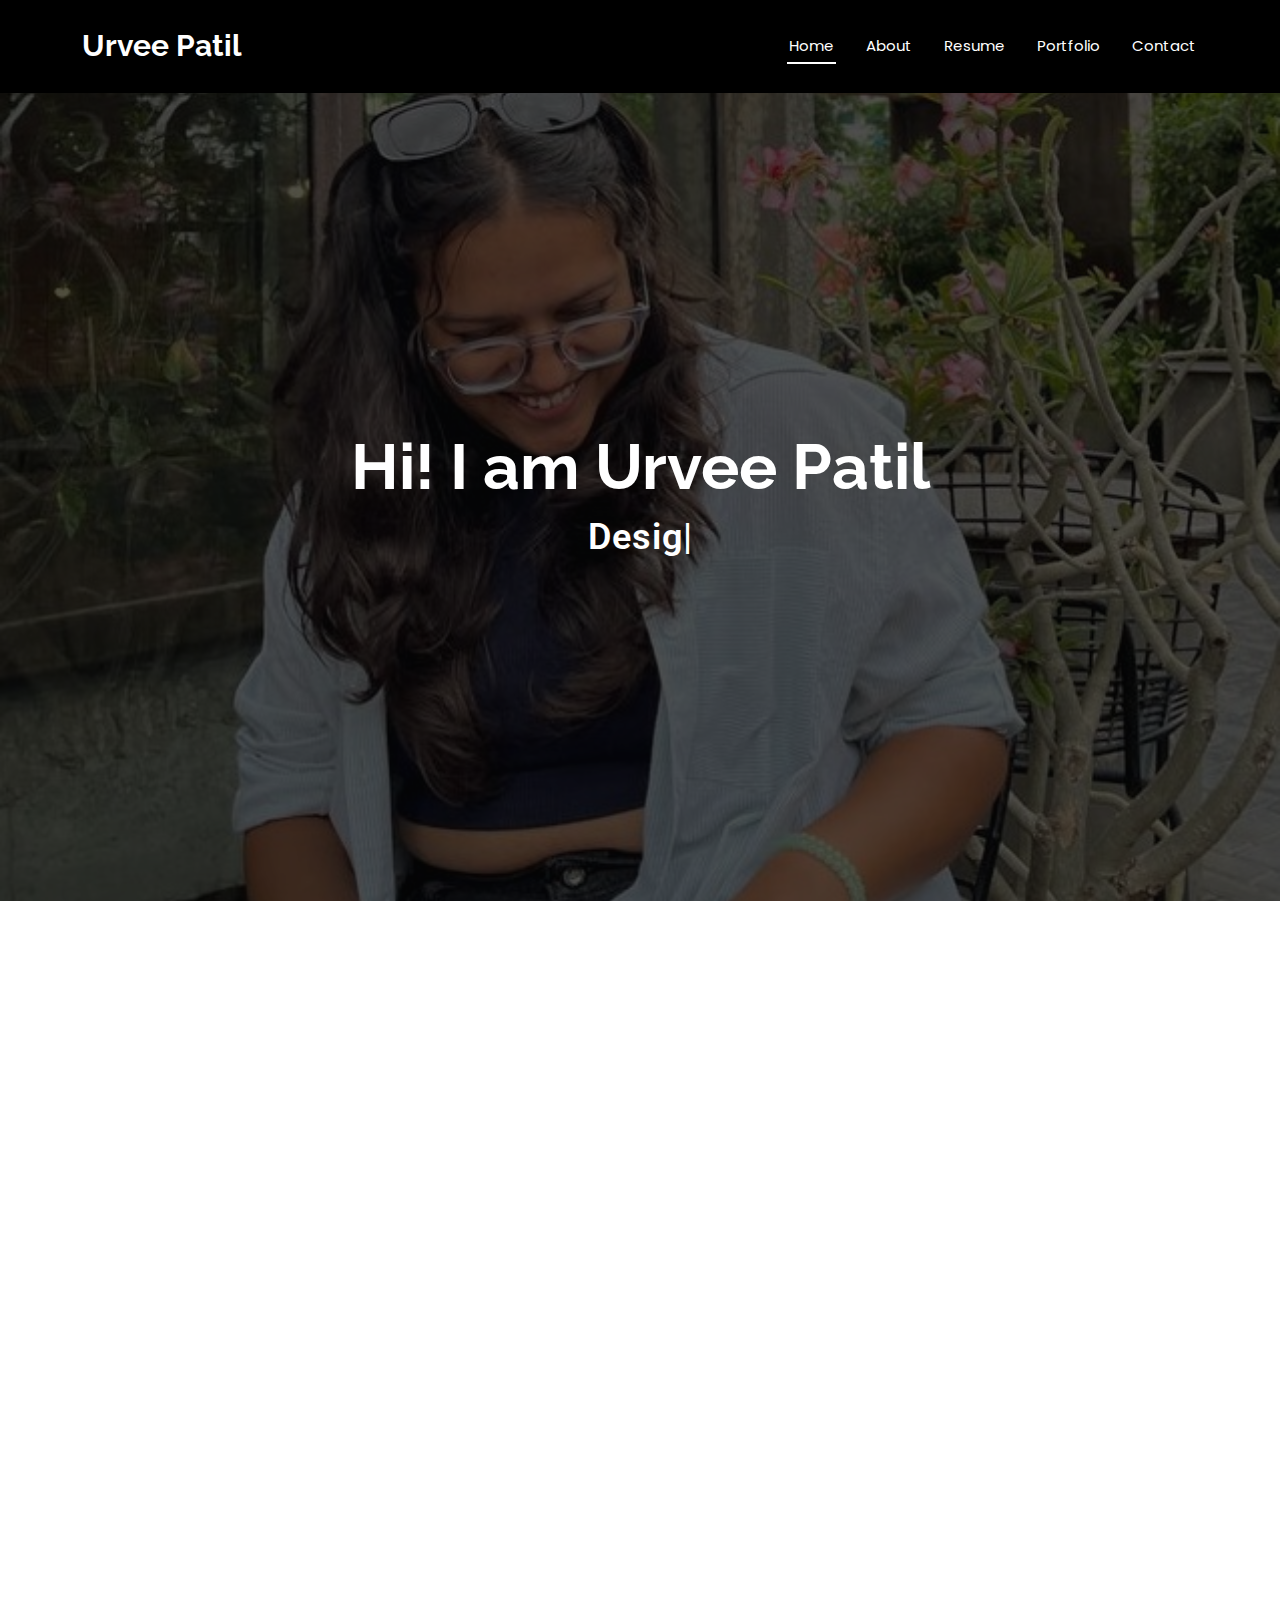
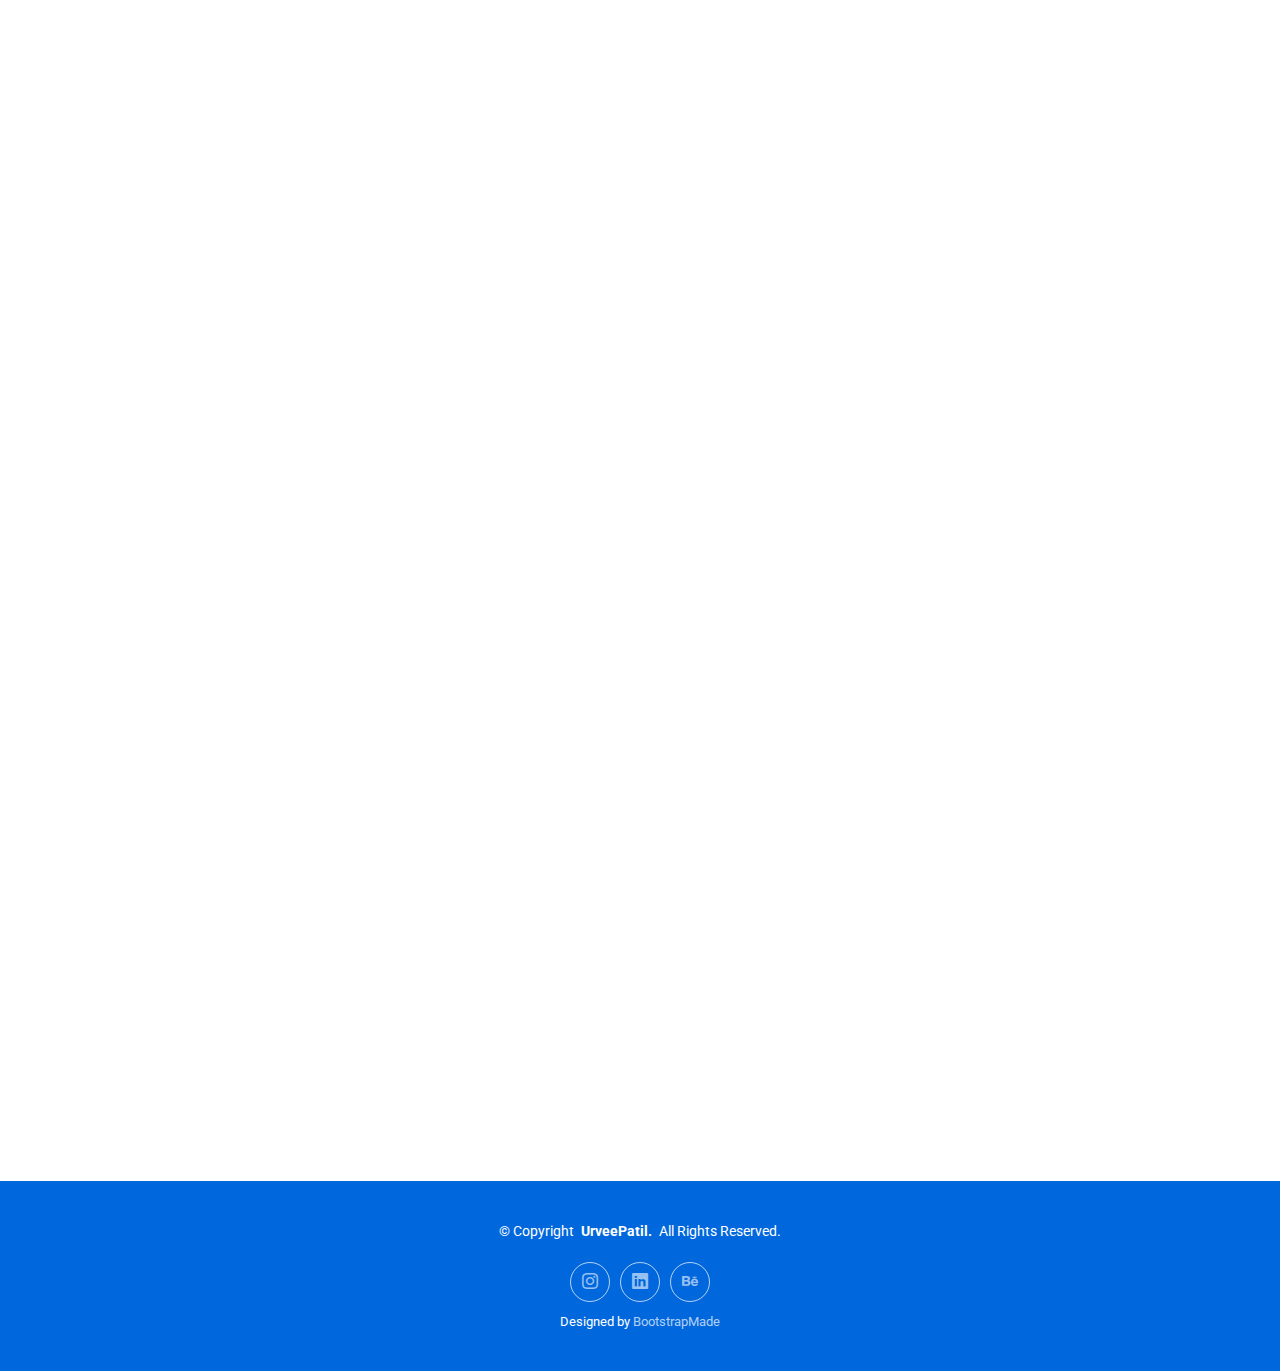
==== index.html @ 6a40bc37 "This is my first commit" ====
<!DOCTYPE html>
<html lang="en">

<head>
  <meta charset="utf-8">
  <meta content="width=device-width, initial-scale=1.0" name="viewport">
  <title>Portfolio</title>
  <meta name="description" content="">
  <meta name="keywords" content="">

  <!-- Favicons -->
  <link href="assets/img/favicon.png" rel="icon">
  <link href="assets/img/apple-touch-icon.png" rel="apple-touch-icon">

  <!-- Fonts -->
  <link href="https://fonts.googleapis.com" rel="preconnect">
  <link href="https://fonts.gstatic.com" rel="preconnect" crossorigin>
  <link href="https://fonts.googleapis.com/css2?family=Roboto:ital,wght@0,100;0,300;0,400;0,500;0,700;0,900;1,100;1,300;1,400;1,500;1,700;1,900&family=Poppins:ital,wght@0,100;0,200;0,300;0,400;0,500;0,600;0,700;0,800;0,900;1,100;1,200;1,300;1,400;1,500;1,600;1,700;1,800;1,900&family=Raleway:ital,wght@0,100;0,200;0,300;0,400;0,500;0,600;0,700;0,800;0,900;1,100;1,200;1,300;1,400;1,500;1,600;1,700;1,800;1,900&display=swap" rel="stylesheet">

  <!-- Vendor CSS Files -->
  <link href="assets/vendor/bootstrap/css/bootstrap.min.css" rel="stylesheet">
  <link href="assets/vendor/bootstrap-icons/bootstrap-icons.css" rel="stylesheet">
  <link href="assets/vendor/aos/aos.css" rel="stylesheet">
  <link href="assets/vendor/glightbox/css/glightbox.min.css" rel="stylesheet">
  <link href="assets/vendor/swiper/swiper-bundle.min.css" rel="stylesheet">

  <!-- Main CSS File -->
  <link href="assets/css/main.css" rel="stylesheet">

  <!-- =======================================================
  * Template Name: DevFolio
  * Template URL: https://bootstrapmade.com/devfolio-bootstrap-portfolio-html-template/
  * Updated: Aug 07 2024 with Bootstrap v5.3.3
  * Author: BootstrapMade.com
  * License: https://bootstrapmade.com/license/
  ======================================================== -->
</head>

<body class="index-page">

  <header id="header" class="header d-flex align-items-center sticky-top">
    <div class="container-fluid container-xl position-relative d-flex align-items-center justify-content-between">

      <a href="index.html" class="logo d-flex align-items-center">
        <!-- Uncomment the line below if you also wish to use an image logo -->
        <!-- <img src="assets/img/logo.png" alt=""> -->
        <h1 class="sitename">Urvee Patil</h1>
      </a>

      <nav id="navmenu" class="navmenu">
        <ul>
          <li><a href="#hero" class="active">Home<br></a></li>
          <li><a href="#about">About</a></li>
          <li><a href="#resume">Resume</a></li>
          <li><a href="#portfolio">Portfolio</a></li>
          <li><a href="#contact">Contact</a></li>
        </ul>
        <i class="mobile-nav-toggle d-xl-none bi bi-list"></i>
      </nav>

    </div>
  </header>

  <main class="main">

    <!-- Hero Section -->
    <section id="hero" class="hero section dark-background">

      <img src="me.jpg" alt="" data-aos="fade-in">

      <div class="container d-flex flex-column align-items-center justify-content-center text-center" data-aos="fade-up" data-aos-delay="100">
        <h2>Hi! I am Urvee Patil</h2>
        <p><span class="typed" data-typed-items="Designer., Film Maker., Photographer."></span></p>
      </div>

    </section><!-- /Hero Section -->

    <!-- About Section -->
    <section id="about" class="about section">

      <div class="container" data-aos="fade-up" data-aos-delay="100">

        <div class="row gy-4">
          <div class="col-md-6">

            <div class="row justify-content-between gy-4">
              <div class="col-lg-5">
                <img src="me.jpg" class="img-fluid" alt="">
              </div>
              <div class="col-lg-7 about-info">
                <p><strong>Name: </strong> <span>Urvee Patil</span></p>
                <p><strong>Email: </strong> <span>urveepatil20@gmail.com</span></p>
                <p><strong>Phone: </strong> <span>91126 16031</span></p>
              </div>
            </div>

            <div class="skills-content skills-animation">

              <h5>Skills</h5>

              <div class="progress">
                <span class="skill"><span>Photoshop</span> <i class="val">75%</i></span>
                <div class="progress-bar-wrap">
                  <div class="progress-bar" role="progressbar" aria-valuenow="75" aria-valuemin="0" aria-valuemax="100"></div>
                </div>
              </div><!-- End Skills Item -->

              <div class="progress">
                <span class="skill"><span>Illustrator</span> <i class="val">85%</i></span>
                <div class="progress-bar-wrap">
                  <div class="progress-bar" role="progressbar" aria-valuenow="85" aria-valuemin="0" aria-valuemax="100"></div>
                </div>
              </div><!-- End Skills Item -->

              <div class="progress">
                <span class="skill"><span>Indesign</span> <i class="val">90%</i></span>
                <div class="progress-bar-wrap">
                  <div class="progress-bar" role="progressbar" aria-valuenow="90" aria-valuemin="0" aria-valuemax="100"></div>
                </div>
              </div><!-- End Skills Item -->

              <div class="progress">
                <span class="skill"><span>Aftereffects</span> <i class="val">55%</i></span>
                <div class="progress-bar-wrap">
                  <div class="progress-bar" role="progressbar" aria-valuenow="55" aria-valuemin="0" aria-valuemax="100"></div>
                </div>
              </div><!-- End Skills Item -->

            </div>
          </div>

          <div class="col-md-6">
            <div class="about-me">
              <h4>About me</h4>
              <p>
                Hi! I am Urvee Patil currently studying in Unitedworld Institute of Design, Karnavati University. I am in my 2nd year of the Bachelors of Design (Hons.) Program. I have taken up Communication Design as my major. I am a student with strong creative skills. I am adaptive and eager to learn new skills. I enjoy experimenting with differnet styles and techniques. I aim to create impactful visuals that connect with the audience. I hope you enjoy my work!
              </p>
            </div>
          </div>
        </div>

      </div>

    </section><!-- /About Section -->

    <!-- Resume Section -->
    <section id="resume" class="resume section">

      <!-- Section Title -->
      <div class="container section-title" data-aos="fade-up">
        <h2>Resume</h2>
      </div><!-- End Section Title -->

      <div class="container">

        <div class="row">

          <div class="col-lg-6" data-aos="fade-up" data-aos-delay="100">
            <h3 class="resume-title">Summary</h3>

            <div class="resume-item pb-0">
              <h4>Urvee Patil</h4>
              <p><em>Innovative and deadline-driven Graphic Designer with high collaborative skills and aims to create impactful visuals that connect with the audience</em></p>
              <ul>
                <li>Kothrud, Pune</li>
                <li>91126 16031</li>
                <li>urveepatil20@gmail.com</li>
              </ul>
            </div><!-- Edn Resume Item -->

            <h3 class="resume-title">Education</h3>
            <div class="resume-item">
              <h4>Bachelor of Design (Hons.)(Present)</h4>
              <h5>2023 - 2027</h5>
              <p><em>Unitedworld Institute of Design.</em></p>
            </div><!-- Edn Resume Item -->

            <div class="resume-item">
              <h4>10+2 Maharashtra State Board</h4>
              <h5>2021 - 2023</h5>
              <p><em>Dr. Kalmadi Shamrao Junior College.</em></p>
            </div><!-- Edn Resume Item -->

            <div class="resume-item">
              <h4>5th to 10th Grade</h4>
              <h5>2015 - 2021</h5>
              <p><em>St. Joseph High School.</em></p>
            </div><!-- Edn Resume Item -->

          </div>

          <div class="col-lg-6" data-aos="fade-up" data-aos-delay="200">
            <h3 class="resume-title">Experience</h3>
            <div class="resume-item">
              <h4>Participation in Global Game Jam 2025</h4>
              <h5>2025</h5>
              <p><em>Gandhinagar, Gujarat, India.</em></p>
              <ul>
                <li>Part of the design, development, and implementation of the game.</li>
                <li>Designed Packaging and manual og the game. </li>
                <li>Part of ideating team for game.</li>
              </ul>
            </div><!-- Edn Resume Item -->

            <div class="resume-item">
              <h4>Participation in Department Fest Modus 2025</h4>
              <h5>2025</h5>
              <p><em>Unitedworld Institute Of Design.</em></p>
              <ul>
                <li>Part of installation team.</li>
                <li>Implementation of installation.</li>
                <li>Organising Artworks</li>
              </ul>
            </div><!-- Edn Resume Item -->

            <div class="resume-item">
              <h4>Member of Photography Club Nazariya</h4>
              <h5>2023-25</h5>
              <p><em>Karnavati University.</em></p>
              <ul>
                <li>Shot for various college events.</li>
              </ul>
            </div><!-- Edn Resume Item -->

          </div>

        </div>

      </div>

    </section><!-- /Resume Section -->


  <!-- Resume Section -->
<section id="resume" class="resume section accent-background">

  <div class="container position-relative" data-aos="fade-up" data-aos-delay="100">
    
    <div class="row justify-content-center">
      <div class="col-lg-8 text-center">
        <h2>My Resume</h2>
        <p>Download my latest resume to learn more about my experience and skills.</p>
        <a href="CV.pdf" download class="btn btn-primary">Download Resume</a>
      </div>
    </div>

  </div>

</section><!-- /Resume Section -->


    <!-- Portfolio Section -->
    <section id="portfolio" class="portfolio section">

      <!-- Section Title -->
      <div class="container section-title" data-aos="fade-up">
        <h2>Portfolio</h2>
        <p>I hope you enjoy my work!</p>
      </div><!-- End Section Title -->

      <div class="container">

        <div class="isotope-layout" data-default-filter="*" data-layout="masonry" data-sort="original-order">

          <div class="row gy-4 isotope-container" data-aos="fade-up" data-aos-delay="200">

            <div class="col-lg-4 col-md-6 portfolio-item isotope-item filter-app">
              <img src="pho.jpg" class="img-fluid" alt="">
              <div class="portfolio-info">
                <h4>Photography</h4>
                <p>A journey through my lens.</p>
                <a href="pho.jpg" title="Photography" data-gallery="portfolio-gallery-app" class="glightbox preview-link"><i class="bi bi-zoom-in"></i></a>
                <a href="photgraphy portfolio-01-01.png" title="More Details" class="details-link"><i class="bi bi-link-45deg"></i></a>
              </div>
            </div><!-- End Portfolio Item -->

            <div class="col-lg-4 col-md-6 portfolio-item isotope-item filter-product">
              <img src="Movie poster sub-01.png" class="img-fluid" alt="">
              <div class="portfolio-info">
                <h4>Film Making</h4>
                <p>A glimpse into the art of film making.</p>
                <a href="Movie poster sub-01.png" title="Film Making" data-gallery="portfolio-gallery-product" class="glightbox preview-link"><i class="bi bi-zoom-in"></i></a>
                <a href="movie portfolio-01-01.png" title="More Details" class="details-link"><i class="bi bi-link-45deg"></i></a>
              </div>
            </div><!-- End Portfolio Item -->

            <div class="col-lg-4 col-md-6 portfolio-item isotope-item filter-branding">
              <img src="Portfolio type design-01.jpg" class="img-fluid" alt="">
              <div class="portfolio-info">
                <h4>Font Design</h4>
                <p>On Typeface at a time.</p>
                <a href="Portfolio type design-01.jpg" title="Font design" data-gallery="portfolio-gallery-branding" class="glightbox preview-link"><i class="bi bi-zoom-in"></i></a>
                <a href="Portfolio type.jpg" title="More Details" class="details-link"><i class="bi bi-link-45deg"></i></a>
              </div>
            </div><!-- End Portfolio Item -->

            <div class="col-lg-4 col-md-6 portfolio-item isotope-item filter-books">
              <img src="bran.png" class="img-fluid" alt="">
              <div class="portfolio-info">
                <h4>Branding</h4>
                <p>Creating a brand identity.</p>
                <a href="bran.png" title="Branding" data-gallery="portfolio-gallery-book" class="glightbox preview-link"><i class="bi bi-zoom-in"></i></a>
                <a href="Behance Post-01.png" title="More Details" class="details-link"><i class="bi bi-link-45deg"></i></a>
              </div>
            </div><!-- End Portfolio Item -->

            <div class="col-lg-4 col-md-6 portfolio-item isotope-item filter-app">
              <img src="char.png" class="img-fluid" alt="">
              <div class="portfolio-info">
                <h4>Character Design</h4>
                <p>Shaping personalities one character at a time.</p>
                <a href="char.png" title="Character Design" data-gallery="portfolio-gallery-app" class="glightbox preview-link"><i class="bi bi-zoom-in"></i></a>
                <a href="character design portfolio-01-01.png" title="More Details" class="details-link"><i class="bi bi-link-45deg"></i></a>
              </div>
            </div><!-- End Portfolio Item -->

            <div class="col-lg-4 col-md-6 portfolio-item isotope-item filter-product">
              <img src="print.png" class="img-fluid" alt="">
              <div class="portfolio-info">
                <h4>Publication Design</hetur4>
                <p>Clean Design. Clear Communication.</p>
                <a href="print.png" title="Publication Design" data-gallery="portfolio-gallery-product" class="glightbox preview-link"><i class="bi bi-zoom-in"></i></a>
                <a href="pub.pdf" title="More Details" class="details-link"><i class="bi bi-link-45deg"></i></a>
              </div>
            </div><!-- End Portfolio Item -->
            

          </div><!-- End Portfolio Container -->

        </div>

      </div>

    </section><!-- /Portfolio Section -->

    <!-- Contact Section -->
    <section id="contact" class="contact section">

      <!-- Section Title -->
      <div class="container section-title" data-aos="fade-up">
        <h2>Contact</h2>
        <p>Contact me for Collaborations.</p>
      </div><!-- End Section Title -->

      <div class="container" data-aos="fade-up" data-aos-delay="100">

        <div class="info-wrap" data-aos="fade-up" data-aos-delay="200">
          <div class="row gy-5">

            <div class="col-lg-4">
              <div class="info-item d-flex align-items-center">
                <i class="bi bi-geo-alt flex-shrink-0"></i>
                <div>
                  <h3>Address</h3>
                  <p>Kothrud, Pune.</p>
                </div>
              </div>
            </div><!-- End Info Item -->

            <div class="col-lg-4">
              <div class="info-item d-flex align-items-center">
                <i class="bi bi-telephone flex-shrink-0"></i>
                <div>
                  <h3>Call me</h3>
                  <p>91126 16031</p>
                </div>
              </div>
            </div><!-- End Info Item -->

            <div class="col-lg-4">
              <div class="info-item d-flex align-items-center">
                <i class="bi bi-envelope flex-shrink-0"></i>
                <div>
                  <h3>Email me</h3>
                  <p>urveepatil20@gmail.com</p>
                </div>
              </div>
            </div><!-- End Info Item -->

          </div>
        </div>

        <form action="forms/contact.php" method="post" class="php-email-form" data-aos="fade-up" data-aos-delay="300">
          <div class="row gy-4">

            <div class="col-md-6">
              <input type="text" name="name" class="form-control" placeholder="Your Name" required="">
            </div>

            <div class="col-md-6 ">
              <input type="email" class="form-control" name="email" placeholder="Your Email" required="">
            </div>

            <div class="col-md-12">
              <input type="text" class="form-control" name="subject" placeholder="Subject" required="">
            </div>

            <div class="col-md-12">
              <textarea class="form-control" name="message" rows="6" placeholder="Message" required=""></textarea>
            </div>

            <div class="col-md-12 text-center">
              <div class="loading">Loading</div>
              <div class="error-message"></div>
              <div class="sent-message">Your message has been sent. Thank you!</div>

              <button type="submit">Send Message</button>
            </div>

          </div>
        </form><!-- End Contact Form -->

      </div>

    </section><!-- /Contact Section -->

  </main>

  <footer id="footer" class="footer accent-background">

    <div class="container">
      <div class="copyright text-center ">
        <p>© <span>Copyright</span> <strong class="px-1 sitename">UrveePatil.</strong> <span>All Rights Reserved.</span></p>
      </div>
      <div class="social-links d-flex justify-content-center">
        <a href="https://www.instagram.com/urvees.archives/"><i class="bi bi-instagram"></i></a>
        <a href="https://www.linkedin.com/in/urvee-patil-4264372a8/"><i class="bi bi-linkedin"></i></a>
        <a href="https://www.behance.net/urveepatil"><i class="bi bi-behance"></i></a>
      </div>
      <div class="credits">
        <!-- All the links in the footer should remain intact. -->
        <!-- You can delete the links only if you've purchased the pro version. -->
        <!-- Licensing information: https://bootstrapmade.com/license/ -->
        <!-- Purchase the pro version with working PHP/AJAX contact form: [buy-url] -->
        Designed by <a href="https://bootstrapmade.com/">BootstrapMade</a>
      </div>
    </div>

  </footer>

  <!-- Scroll Top -->
  <a href="#" id="scroll-top" class="scroll-top d-flex align-items-center justify-content-center"><i class="bi bi-arrow-up-short"></i></a>

  <!-- Preloader -->
  <div id="preloader"></div>

  <!-- Vendor JS Files -->
  <script src="assets/vendor/bootstrap/js/bootstrap.bundle.min.js"></script>
  <script src="assets/vendor/php-email-form/validate.js"></script>
  <script src="assets/vendor/aos/aos.js"></script>
  <script src="assets/vendor/typed.js/typed.umd.js"></script>
  <script src="assets/vendor/waypoints/noframework.waypoints.js"></script>
  <script src="assets/vendor/purecounter/purecounter_vanilla.js"></script>
  <script src="assets/vendor/glightbox/js/glightbox.min.js"></script>
  <script src="assets/vendor/imagesloaded/imagesloaded.pkgd.min.js"></script>
  <script src="assets/vendor/isotope-layout/isotope.pkgd.min.js"></script>
  <script src="assets/vendor/swiper/swiper-bundle.min.js"></script>

  <!-- Main JS File -->
  <script src="assets/js/main.js"></script>

</body>

</html>
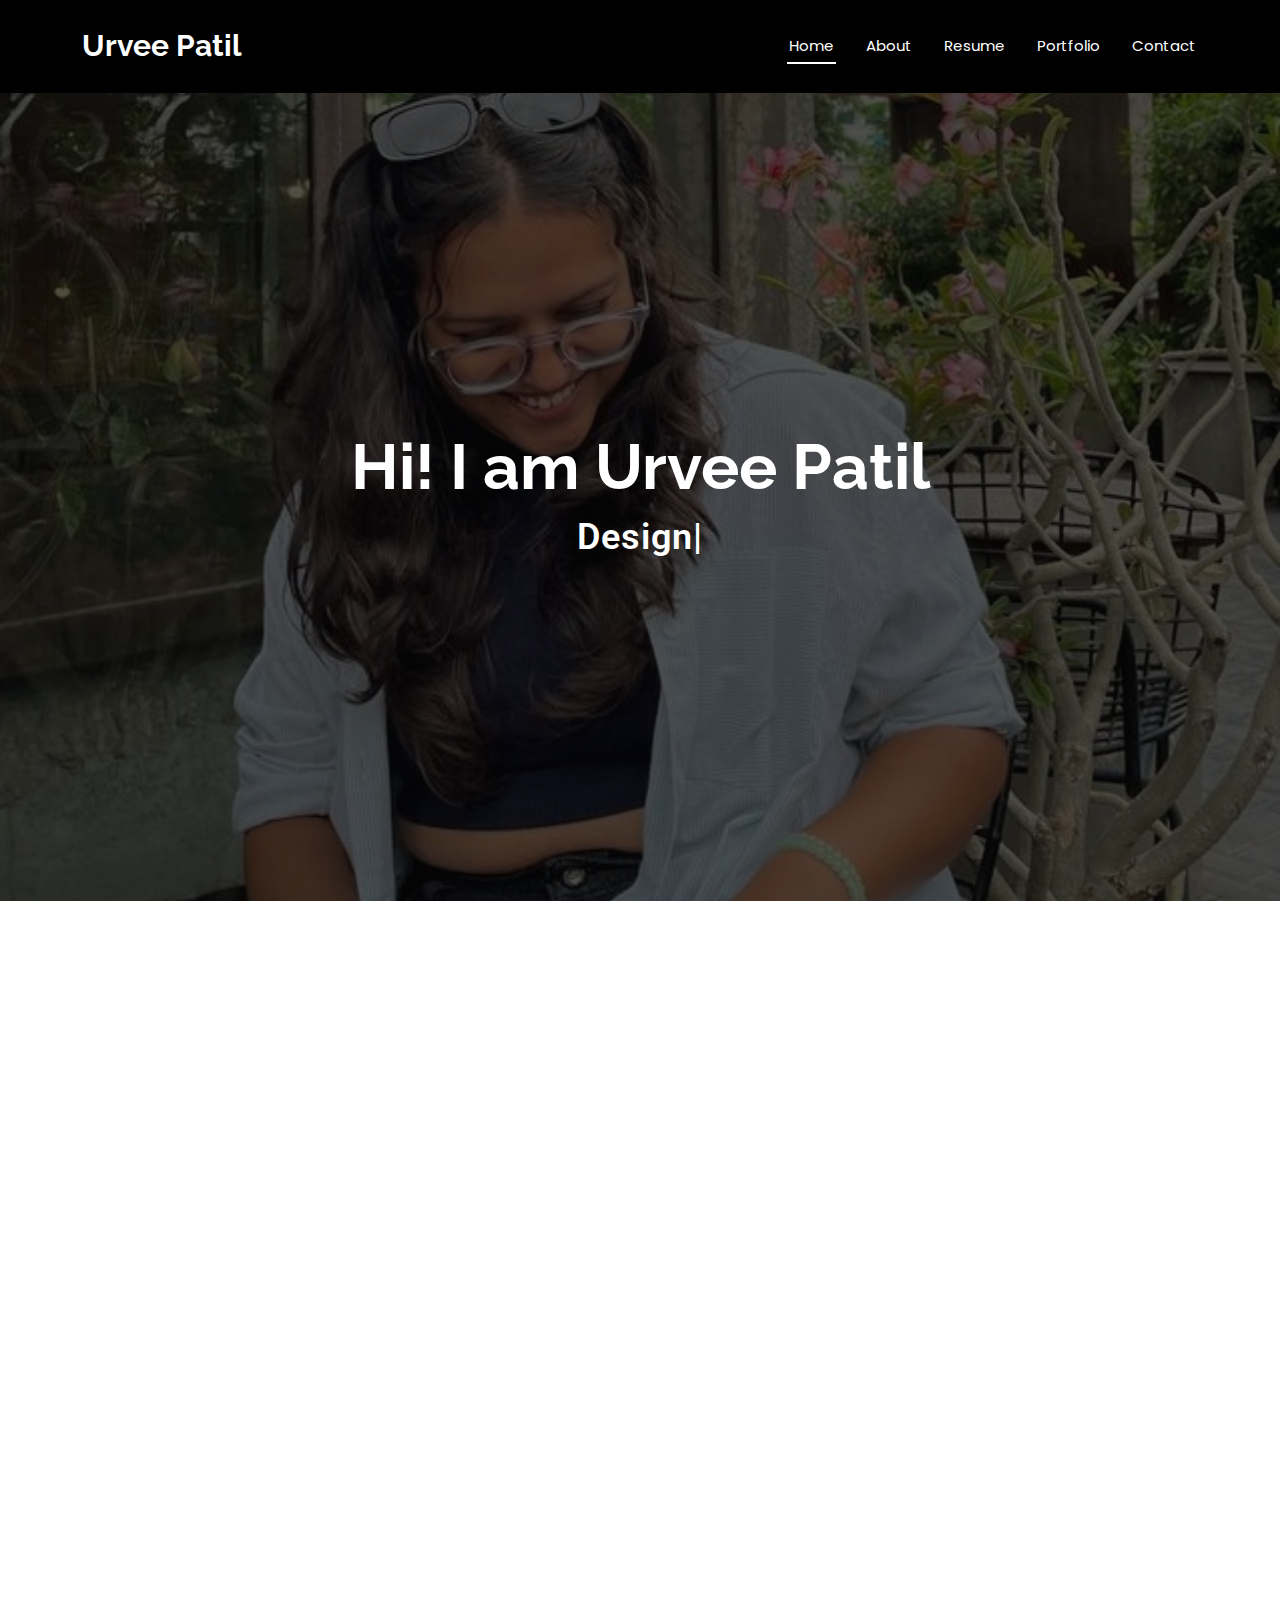
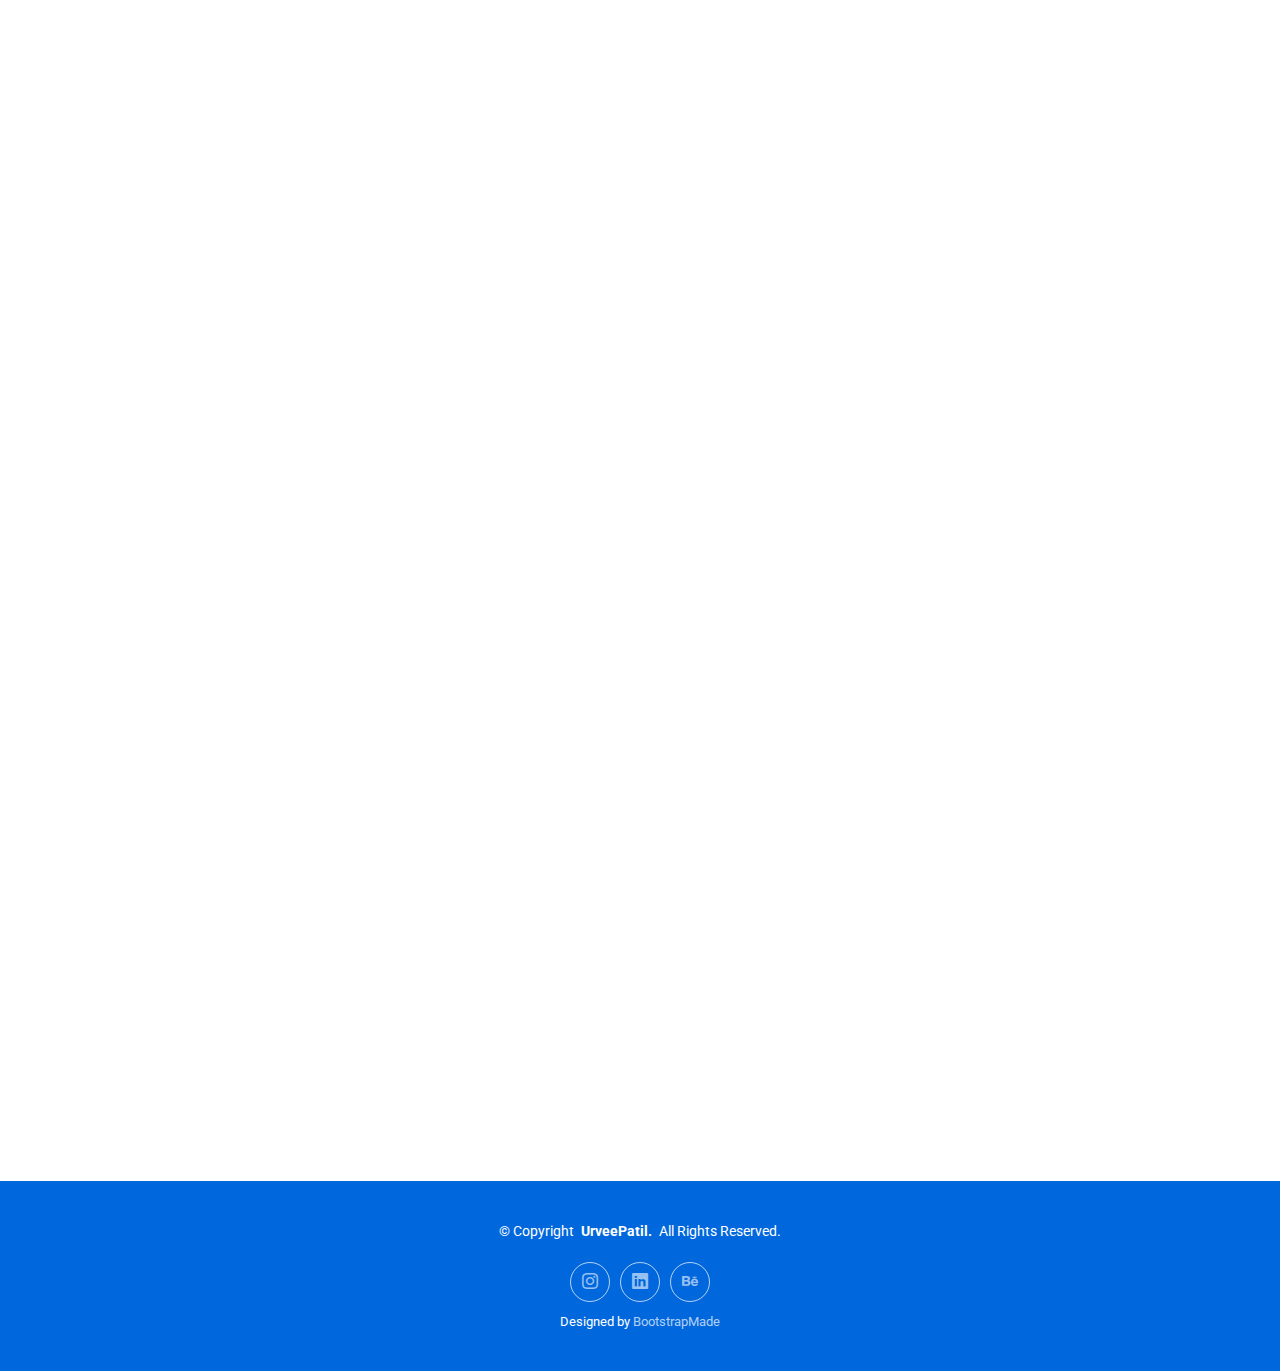
==== commit b83e8c0b: "3rd commit" ====
(no text change in the page or its own stylesheets)
